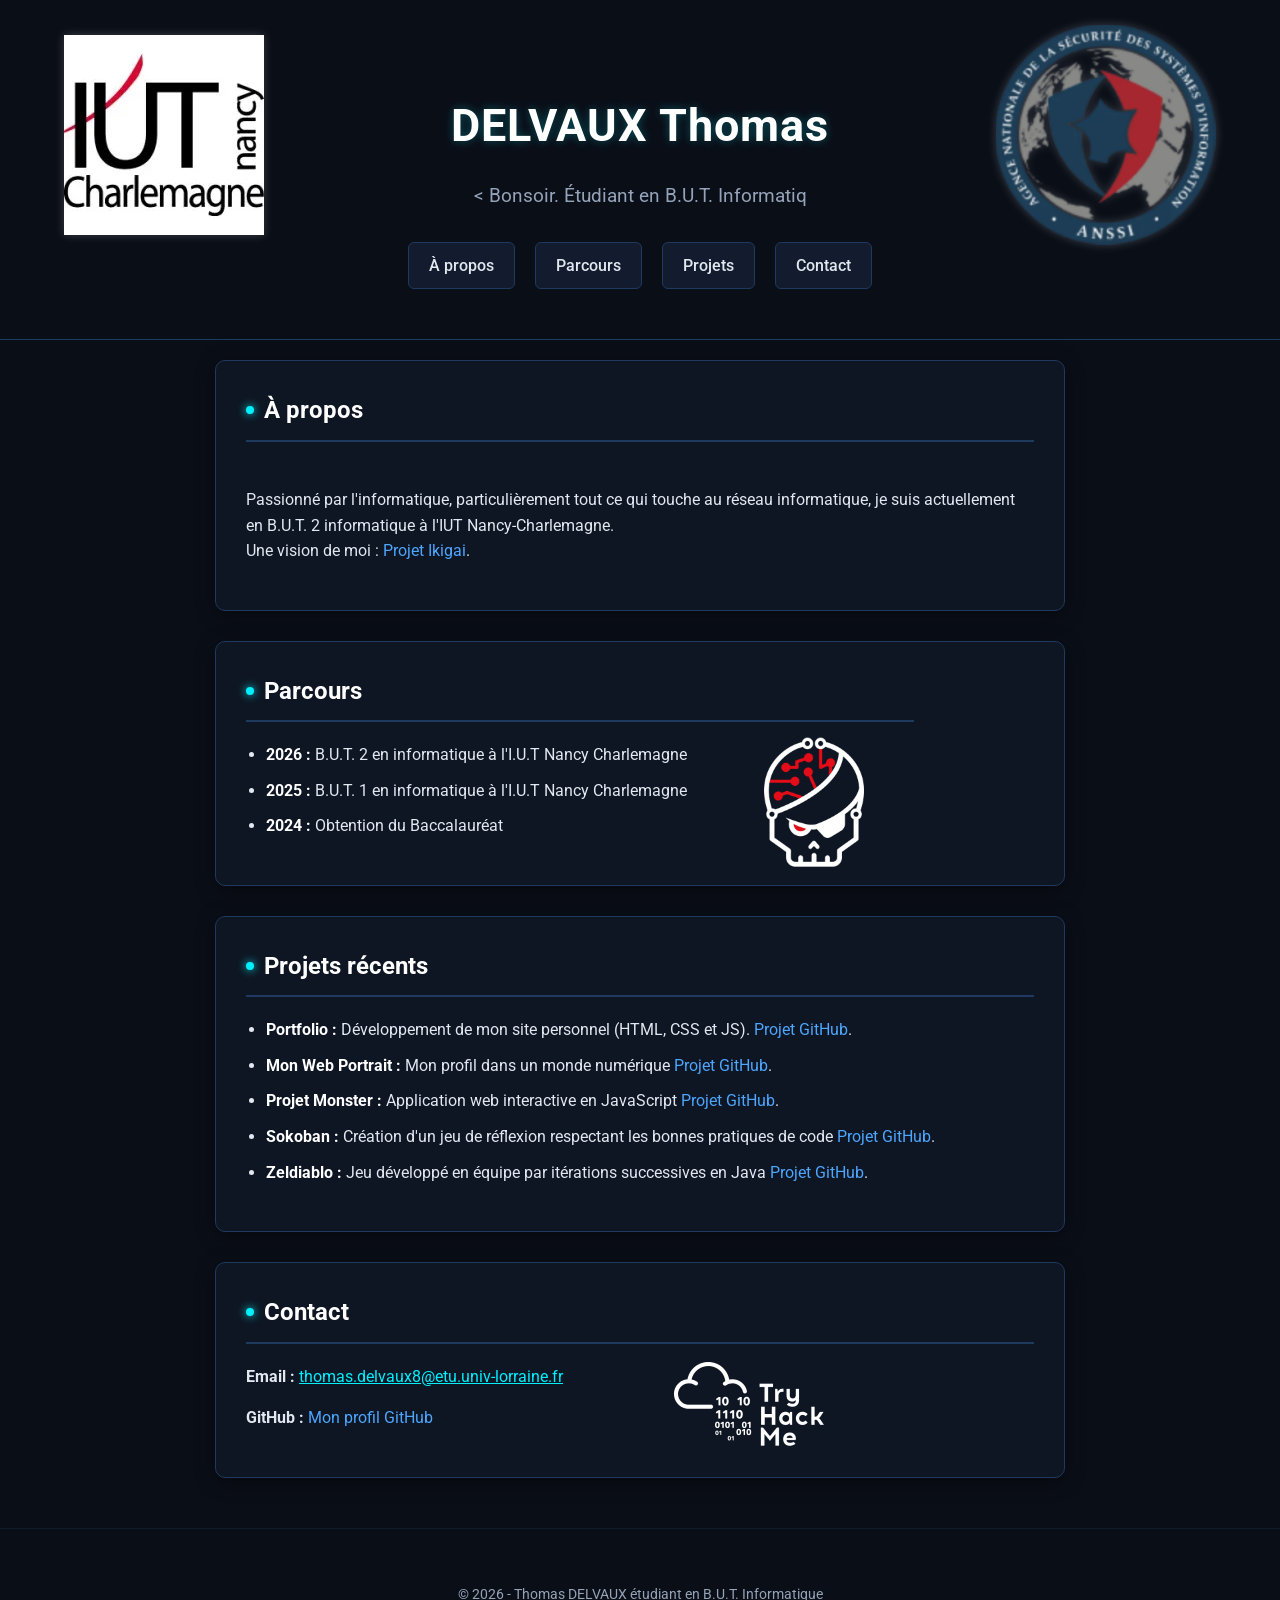
==== index.html @ 8daff40c "Add files via upload" ====
<!doctype html>
<html lang="fr">
<head>
    <meta charset="UTF-8" />
    <meta name="viewport" content="width=device-width, initial-scale=1.0" />
    <title>Portfolio - DELVAUX Thomas</title>
    <link rel="stylesheet" href="css/style.css" />
    <link rel="preconnect" href="https://fonts.googleapis.com" />
    <link rel="preconnect" href="https://fonts.gstatic.com" crossorigin />
    <link
            href="https://fonts.googleapis.com/css2?family=Roboto:wght@300;400;700&display=swap"
            rel="stylesheet"
    />
    <link rel="stylesheet" href="css.css" />
<body>
<header>
    <a href="https://iut-charlemagne.univ-lorraine.fr/informatique/but-informatique/" target="_blank" title="Site officiel de l'I.U.T. Nancy Charlemagne">
        <img src="img_3.png" alt="logo-iut" id="logo-iut" />
    </a>
    <a href="https://cyber.gouv.fr/" target="_blank" title="Site officiel de la cyber-sécurité en France">
        <img src="img_2.png" alt="Logo ANSSI" id="logo-anssi" />
    </a>
    <h1 id="main-title">DELVAUX Thomas</h1>
    <p id="dynamic-greeting">Étudiant en B.U.T. Informatique</p>

    <nav>
        <a href="#propos">À propos</a>
        <a href="#parcours">Parcours</a>
        <a href="#projets">Projets</a>
        <a href="#contact">Contact</a>
    </nav>
</header>

<main>
    <section id="propos">
        <h2>À propos</h2>
        <br>
        Passionné par l'informatique, particulièrement tout ce qui touche au
        réseau informatique, je suis actuellement en B.U.T. 2 informatique à
        l'IUT Nancy-Charlemagne.</br>
        Une vision de moi :
        <a
                href="https://github.com/Zimout2/Ikigai"
                target="_blank"
                style="color: #4da6ff"
        >Projet Ikigai</a
        >.
        </p>
    </section>

    <section id="parcours">
        <a href="https://www.root-me.org/" target="_blank" title="Site officiel d'entrainement sur RootMe">
            <img src="img.png" alt="Logo du site de RootMe" id="logo-parcours" />
        </a>
        <h2>Parcours</h2>
        <ul>
            <li>
                <strong>2026 :</strong> B.U.T. 2 en informatique à l'I.U.T Nancy
                Charlemagne
            </li>
            <li>
                <strong>2025 :</strong> B.U.T. 1 en informatique à l'I.U.T Nancy
                Charlemagne
            </li>
            <li><strong>2024 :</strong> Obtention du Baccalauréat</li>
        </ul>
    </section>

    <section id="projets">
        <h2>Projets récents</h2>
        <ul>
            <li>
                <strong>Portfolio :</strong> Développement de mon site personnel
                (HTML, CSS et JS).
                <a
                        href="https://github.com/Zimout2/Portefolio"
                        target="_blank"
                        style="color: #4da6ff"
                >Projet GitHub</a
                >.
            </li>
            <li>
                <strong>Mon Web Portrait : </strong> Mon profil dans un monde numérique
                <a
                        href="https://github.com/Zimout2/Mon-Web-portrait"
                        target="_blank"
                        style="color: #4da6ff"
                >Projet GitHub</a
                >.
            </li>
            <li>
                <strong>Projet Monster :</strong> Application web interactive en
                JavaScript
                <a
                        href="https://github.com/Zimout2/Projet-Monster"
                        target="_blank"
                        style="color: #4da6ff"
                >Projet GitHub</a
                >.
            </li>
            <li>
                <strong>Sokoban :</strong> Création d'un jeu de réflexion respectant
                les bonnes pratiques de code
                <a
                        href="https://github.com/Zimout2/Sokoban"
                        target="_blank"
                        style="color: #4da6ff"
                >Projet GitHub</a
                >.
            </li>
            <li>
                <strong>Zeldiablo :</strong> Jeu développé en équipe par itérations
                successives en Java
                <a
                        href="https://github.com/KeasCrimson/2026_COO_Zeldiablo_RAPLOUCH"
                        target="_blank"
                        style="color: #4da6ff"
                >Projet GitHub</a
                >.
            </li>
        </ul>
    </section>

    <section id="contact">
        <h2>Contact</h2>
        <a href="https://tryhackme.com/" target="_blank" title="Site officiel d'entrainement de TryHackMe">
            <img src="img_1.png" alt="Logo TryHackMe" id="logo-contact-out" />
        </a>
        <p>
            <strong>Email :</strong>
            <span id="email-text" class="copy-email" title="Cliquer pour copier"
            >thomas.delvaux8@etu.univ-lorraine.fr</span
            ><span id="feedback" class="copy-feedback"
        >Copié dans le presse-papier !</span
        >
        </p>
        <p>
            <strong>GitHub :</strong>
            <a
                    href="https://github.com/Zimout2"
                    target="_blank"
                    style="color: #4da6ff"
            >Mon profil GitHub</a
            >
        </p>
    </section>
</main>

<footer>
    <p>&copy; <span id="year">2026</span> - Thomas DELVAUX étudiant en B.U.T. Informatique</p>
</footer>

<script
    src="js.js">
</script>
</body>
</html>
---- css.css ----
:root {
    --bg-main: #0a0e17;
    --bg-card: rgba(16, 24, 38, 0.85);
    --border-color: #1e3a5f;
    --accent-cyan: #00f0ff;
    --accent-green: #00ff66;
    --text-main: #e2e8f0;
    --text-muted: #94a3b8;
}

body {
    font-family: "Roboto", sans-serif;
    margin: 0;
    padding: 0;
    background-color: var(--bg-main);
    color: var(--text-main);
    line-height: 1.6;
    scroll-behavior: smooth;
}

header {
    text-align: center;
    padding: 60px 20px 20px 20px;
    background: linear-gradient(to bottom, rgba(10, 14, 23, 0.9), rgba(10, 14, 23, 0.6));
    border-bottom: 1px solid var(--border-color);
}

header h1 {
    font-size: 2.8rem;
    color: #ffffff;
    margin-bottom: 10px;
    letter-spacing: 1px;
    text-shadow: 0 0 10px rgba(0, 240, 255, 0.3);
}

header p {
    color: var(--text-muted);
    font-size: 1.2rem;
}

nav {
    display: flex;
    justify-content: center;
    gap: 20px;
    margin: 30px 0;
    flex-wrap: wrap;
}
#logo-iut {
    position: absolute;
    top: 15%;             /* Remonté pour s'aligner avec le texte (H1) */
    left: 5%;             /* Collé à gauche */
    transform: translateY(-50%);
    width: 200px;         /* Ajusté pour équilibrer avec l'ANSSI */
    height: auto;
    z-index: 10;
    filter: drop-shadow(0 0 5px rgba(255, 255, 255, 0.2));
    transition: transform 0.3s, filter 0.3s;
}

#logo-iut:hover {
    transform: translateY(-50%) scale(1.1);
    filter: drop-shadow(0 0 10px #e32636); /* Lueur rouge IUT */
}

/* 2. Logo ANSSI (Aligné à droite) */
#logo-anssi {
    position: absolute;
    top: 15%;             /* MÊME HAUTEUR que le logo IUT */
    right: 5%;            /* Collé à droite */
    transform: translateY(-50%);
    width: 220px;
    height: auto;
    z-index: 10;
    filter: drop-shadow(0 0 5px rgba(255, 255, 255, 0.2));
    transition: transform 0.3s, filter 0.3s;
}

#logo-anssi:hover {
    transform: translateY(-50%) scale(1.1);
    filter: drop-shadow(0 0 10px var(--accent-cyan));
}

#parcours {
    padding-right: 150px;
}

/* Placement du logo complètement à droite de la carte */
#logo-parcours {
    position: absolute;
    top: 66%;
    right: 200px;
    transform: translateY(-50%);
    width: 100px;
    height: auto;
    transition: transform 0.3s, filter 0.3s;
}

#logo-parcours:hover {
    transform: translateY(-50%) scale(1.1);
    filter: drop-shadow(0 0 15px #ff0000);
}

nav a {
    color: var(--text-main);
    text-decoration: none;
    background-color: #131c2e;
    padding: 10px 20px;
    border-radius: 6px;
    border: 1px solid var(--border-color);
    font-weight: 500;
    transition: all 0.3s ease;
}

nav a:hover {
    background-color: #1b2a47;
    border-color: var(--accent-cyan);
    color: var(--accent-cyan);
    box-shadow: 0 0 15px rgba(0, 240, 255, 0.2);
    transform: translateY(-2px);
}

main {
    max-width: 850px;
    margin: 0 auto;
    padding: 20px;
}

section {
    background-color: var(--bg-card);
    backdrop-filter: blur(8px);
    margin-bottom: 30px;
    padding: 30px;
    border-radius: 10px;
    border: 1px solid var(--border-color);
    box-shadow: 0 4px 20px rgba(0, 0, 0, 0.4);

    /* Gestion de l'animation d'apparition */
    opacity: 0;
    transform: translateY(20px);
    transition: opacity 0.6s ease-out, transform 0.6s ease-out, border-color 0.3s ease, box-shadow 0.3s ease;
}

/* Effet au survol des sections */
section:hover {
    border-color: rgba(0, 240, 255, 0.4);
    box-shadow: 0 6px 25px rgba(0, 240, 255, 0.1);
}

/* Classe ajoutée par le JS pour l'apparition au défilement */
section.visible {
    opacity: 1;
    transform: translateY(0);
}

section h2 {
    margin-top: 0;
    color: #ffffff;
    border-bottom: 2px solid var(--border-color);
    padding-bottom: 10px;
    font-size: 1.5rem;
    display: flex;
    align-items: center;
    gap: 10px;
}

/* Petit indicateur lumineux devant les titres de section */
section h2::before {
    content: "";
    display: inline-block;
    width: 8px;
    height: 8px;
    background-color: var(--accent-cyan);
    border-radius: 50%;
    box-shadow: 0 0 8px var(--accent-cyan);
}

ul {
    padding-left: 20px;
}

ul li {
    margin-bottom: 10px;
}

ul li strong {
    color: #ffffff;
}

#logo-contact-out {
    position: absolute;
    top: 66%;
    right: 240px;
    transform: translateY(-50%);
    width: 150px;
    height: auto;
    transition: transform 0.3s, opacity 0.3s, filter 0.3s;
}

#logo-contact-out:hover {
    opacity: 1;
    transform: translateY(-50%) scale(1.1);
    filter: drop-shadow(0 0 15px rgba(255, 255, 255, 0.8));
}

/* --- Protection pour les petits écrans (tablettes / mobiles) --- */
/* Si l'écran est trop petit, le logo risque de dépasser de la page.
   Ce code le rentrera à l'intérieur ou le cachera proprement. */
@media (max-width: 1100px) {
    #logo-contact-out {
        position: static;     /* Remet le logo dans le flux normal */
        display: block;
        margin: 20px auto;
        transform: none;
    }
    #logo-contact-out:hover {
        transform: scale(1.1);
    }
}

footer {
    text-align: center;
    padding: 40px;
    color: var(--text-muted);
    font-size: 0.9rem;
    border-top: 1px solid rgba(30, 58, 95, 0.3);
}

.copy-email {
    cursor: pointer;
    color: var(--accent-cyan);
    text-decoration: underline;
    transition: color 0.2s;
}

.copy-email:hover {
    color: #4da6ff;
}

.copy-feedback {
    font-size: 0.85rem;
    color: var(--accent-green);
    margin-left: 10px;
    display: inline-block;
    opacity: 0;
    transition: opacity 0.3s;
    font-weight: bold;
    text-shadow: 0 0 8px rgba(0, 255, 102, 0.4);
}

.copy-feedback.show {
    opacity: 1;
}

/* --- Liens dans le contenu --- */
main a {
    color: var(--accent-cyan);
    text-decoration: none;
    transition: color 0.2s;
}

footer .footer-content {
    display: flex;
    flex-direction: column;
    align-items: center;
    gap: 15px; /* Espace entre le texte et le logo */
}
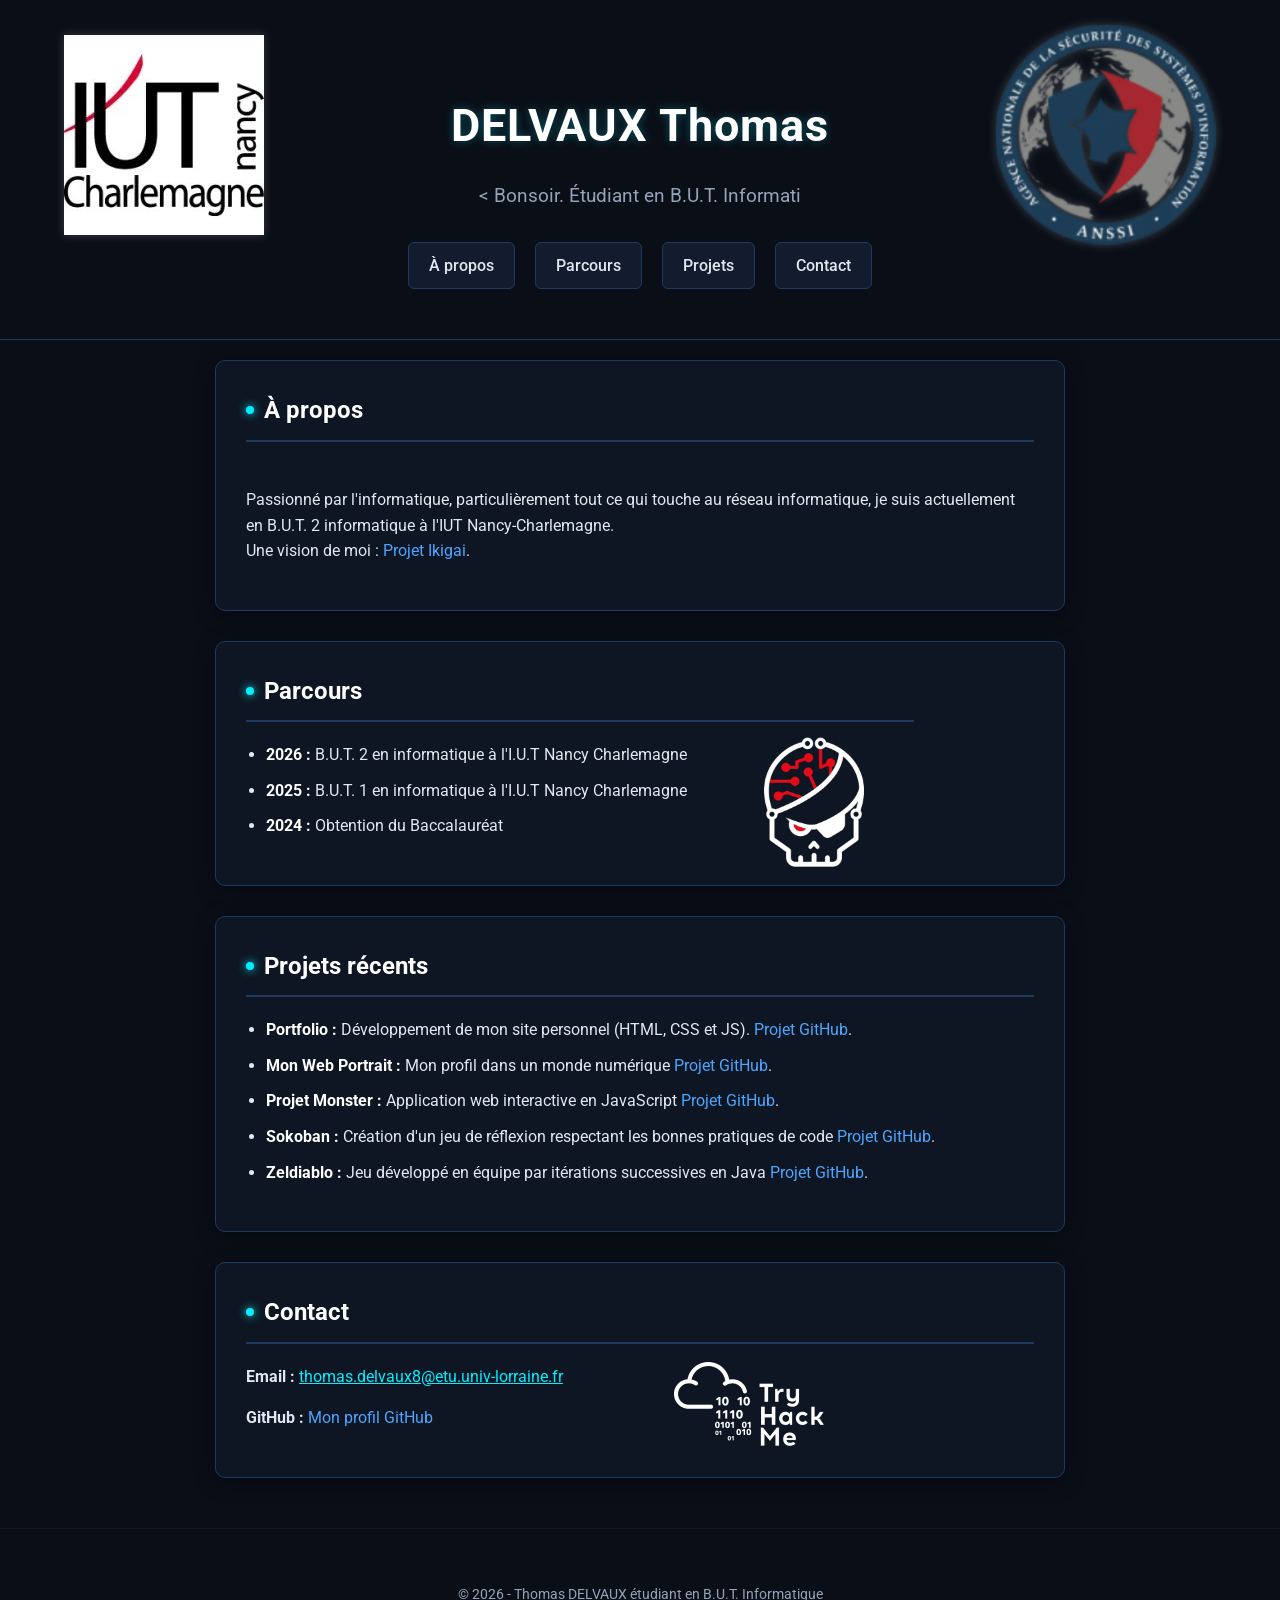
==== commit 1bd9822a: "Update index.html" ====
--- a/index.html
+++ b/index.html
@@ -4,7 +4,7 @@
     <meta charset="UTF-8" />
     <meta name="viewport" content="width=device-width, initial-scale=1.0" />
     <title>Portfolio - DELVAUX Thomas</title>
-    <link rel="stylesheet" href="css/style.css" />
+    <link rel="stylesheet" href="css.css" />
     <link rel="preconnect" href="https://fonts.googleapis.com" />
     <link rel="preconnect" href="https://fonts.gstatic.com" crossorigin />
     <link
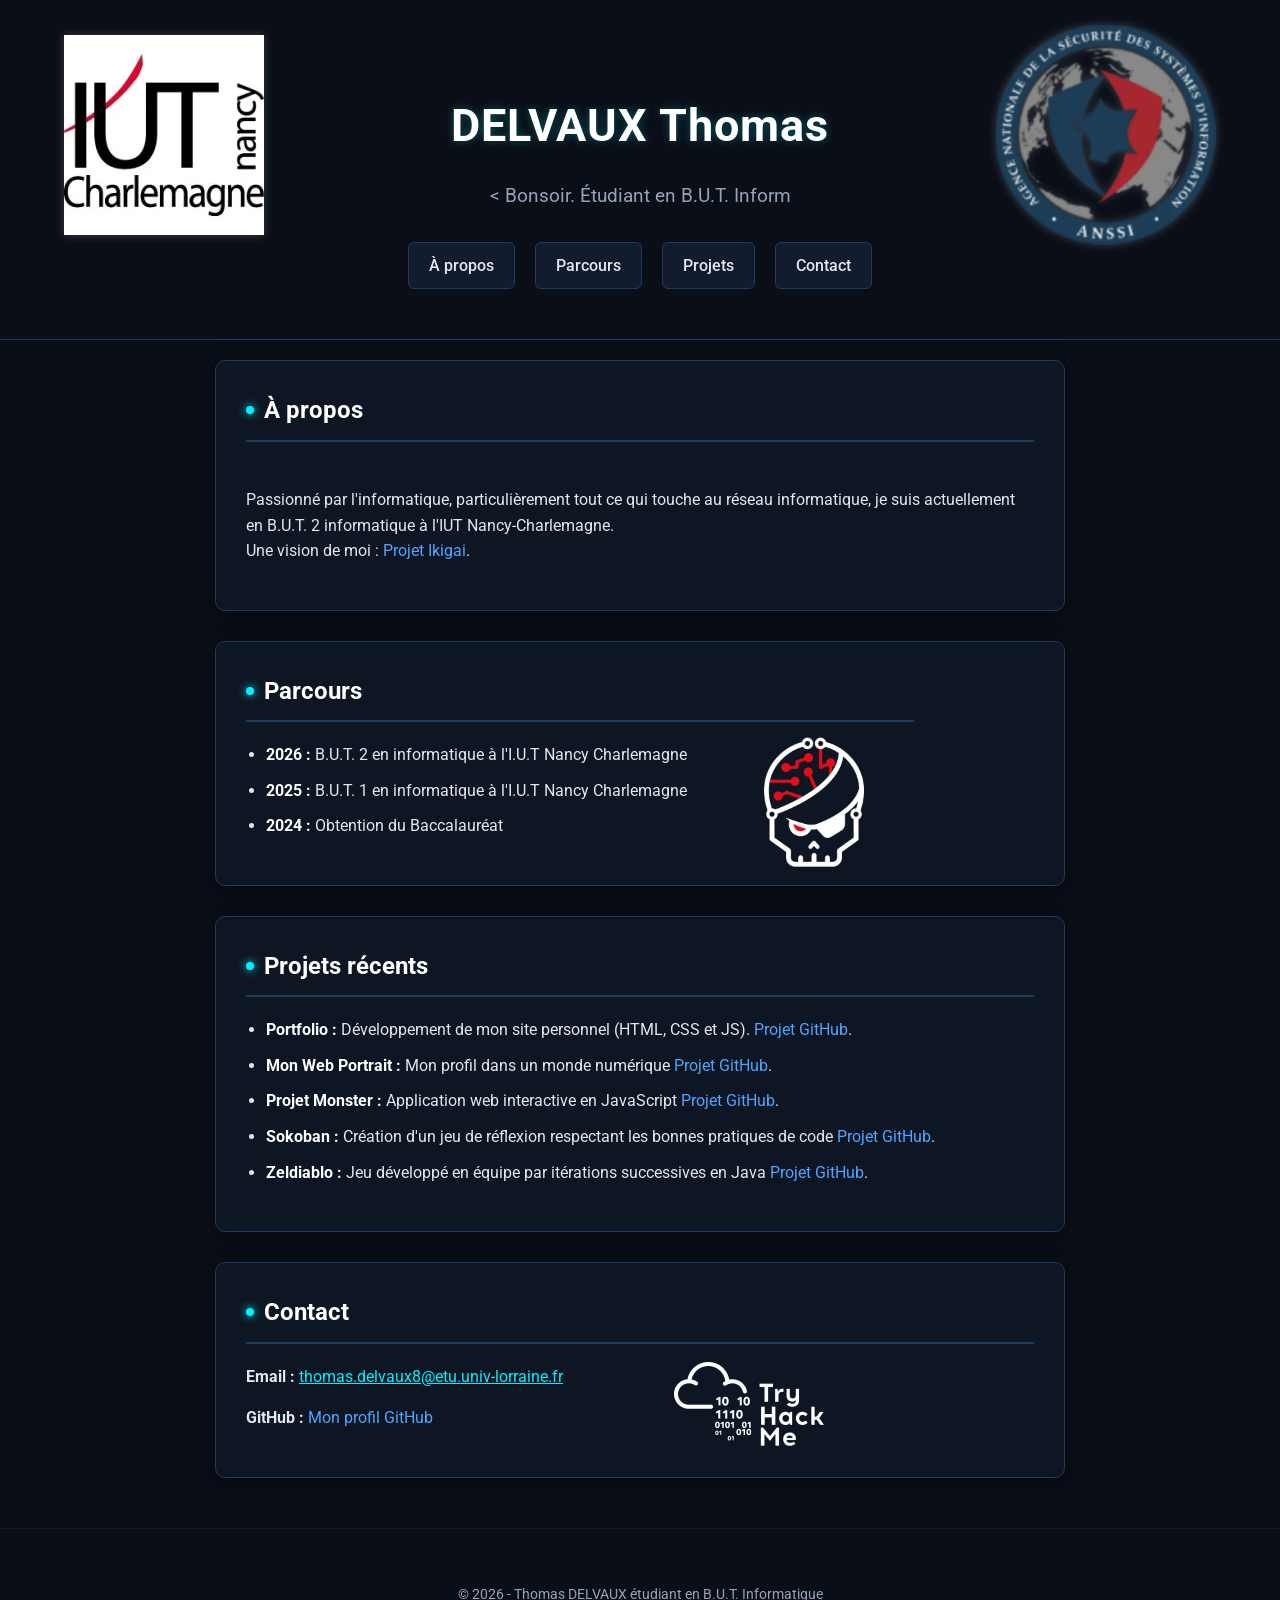
==== commit 6282e18a: "Update index.html" ====
--- a/index.html
+++ b/index.html
@@ -11,7 +11,7 @@
             href="https://fonts.googleapis.com/css2?family=Roboto:wght@300;400;700&display=swap"
             rel="stylesheet"
     />
-    <link rel="stylesheet" href="css.css" />
+</head>
 <body>
 <header>
     <a href="https://iut-charlemagne.univ-lorraine.fr/informatique/but-informatique/" target="_blank" title="Site officiel de l'I.U.T. Nancy Charlemagne">
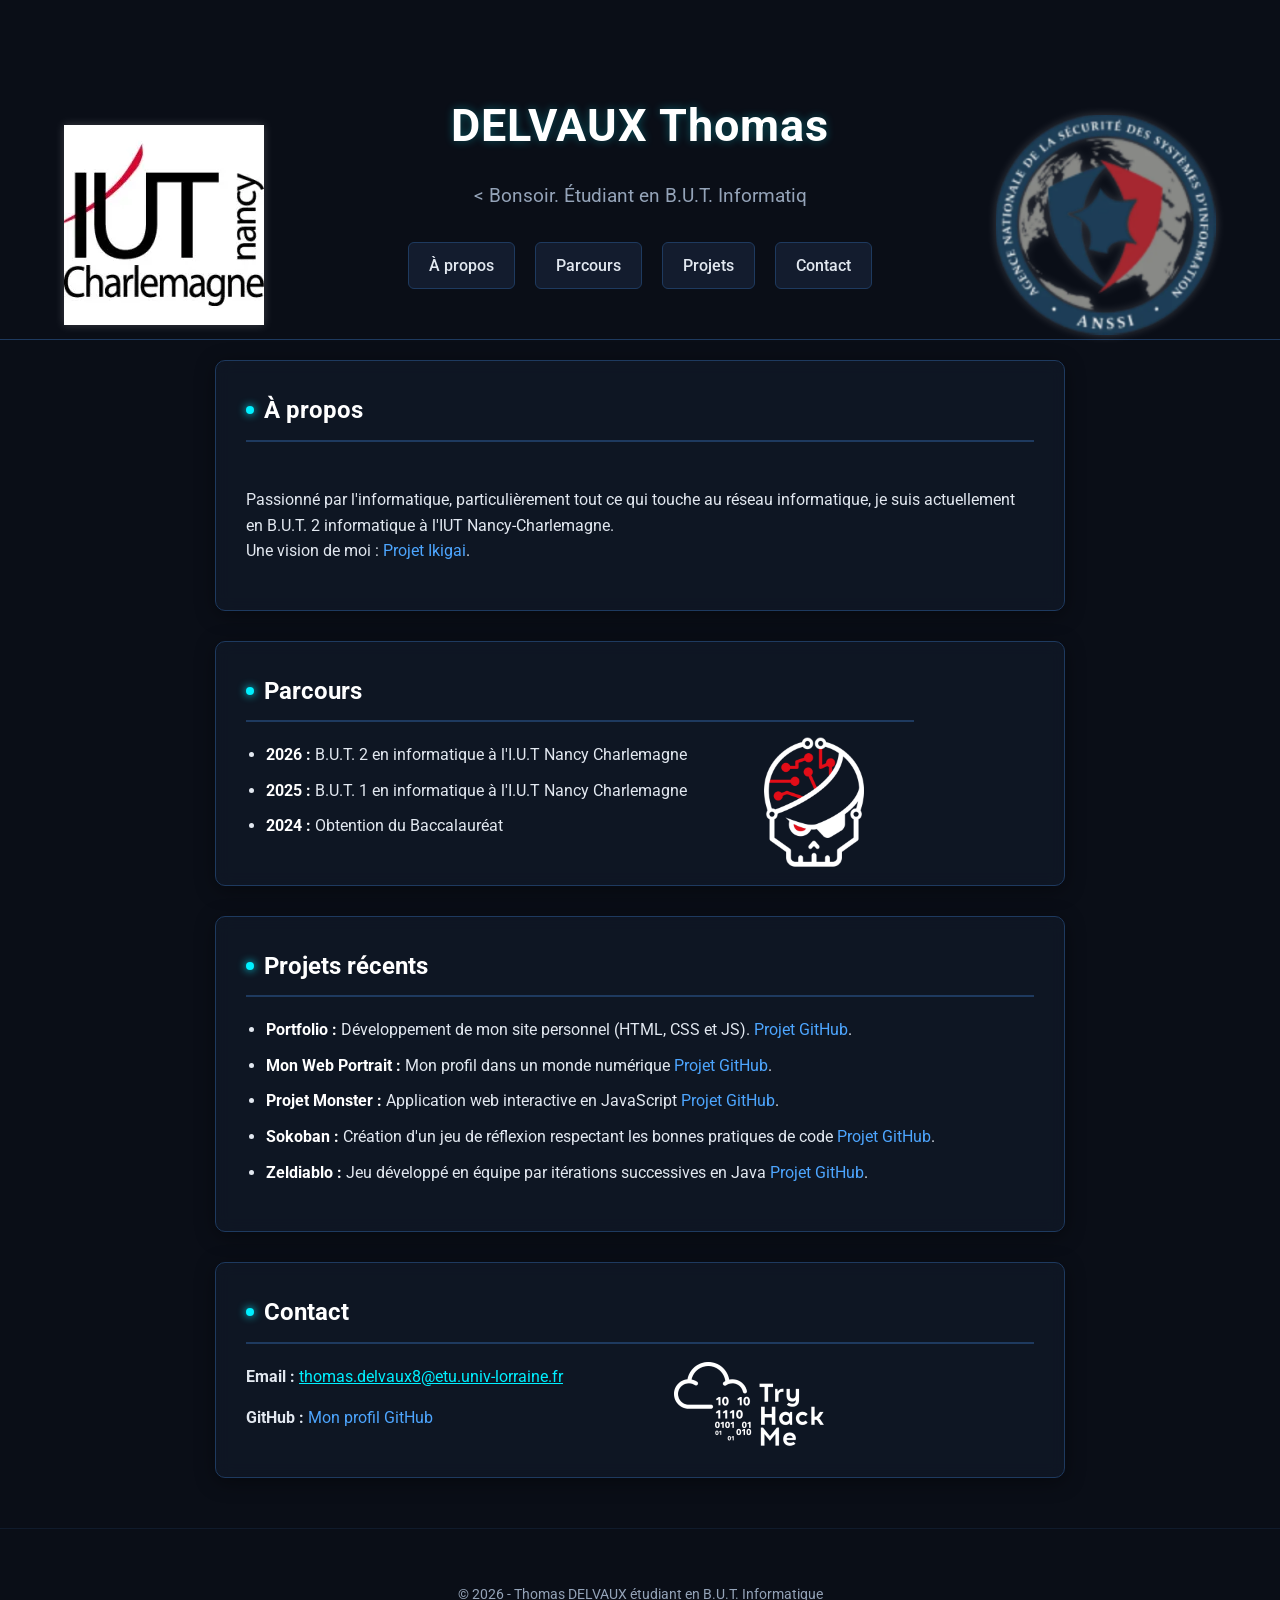
==== commit 37b63e83: "Update index.html" ====
--- a/index.html
+++ b/index.html
@@ -40,7 +40,7 @@
         l'IUT Nancy-Charlemagne.</br>
         Une vision de moi :
         <a
-                href="https://github.com/Zimout2/Ikigai"
+                href="https://zimout2.github.io/Ikigai/"
                 target="_blank"
                 style="color: #4da6ff"
         >Projet Ikigai</a
--- a/css.css
+++ b/css.css
@@ -47,7 +47,7 @@
 }
 #logo-iut {
     position: absolute;
-    top: 15%;             /* Remonté pour s'aligner avec le texte (H1) */
+    top: 25%;             /* Remonté pour s'aligner avec le texte (H1) */
     left: 5%;             /* Collé à gauche */
     transform: translateY(-50%);
     width: 200px;         /* Ajusté pour équilibrer avec l'ANSSI */
@@ -65,7 +65,7 @@
 /* 2. Logo ANSSI (Aligné à droite) */
 #logo-anssi {
     position: absolute;
-    top: 15%;             /* MÊME HAUTEUR que le logo IUT */
+    top: 25%;             /* MÊME HAUTEUR que le logo IUT */
     right: 5%;            /* Collé à droite */
     transform: translateY(-50%);
     width: 220px;
@@ -263,4 +263,4 @@
     flex-direction: column;
     align-items: center;
     gap: 15px; /* Espace entre le texte et le logo */
-}+}
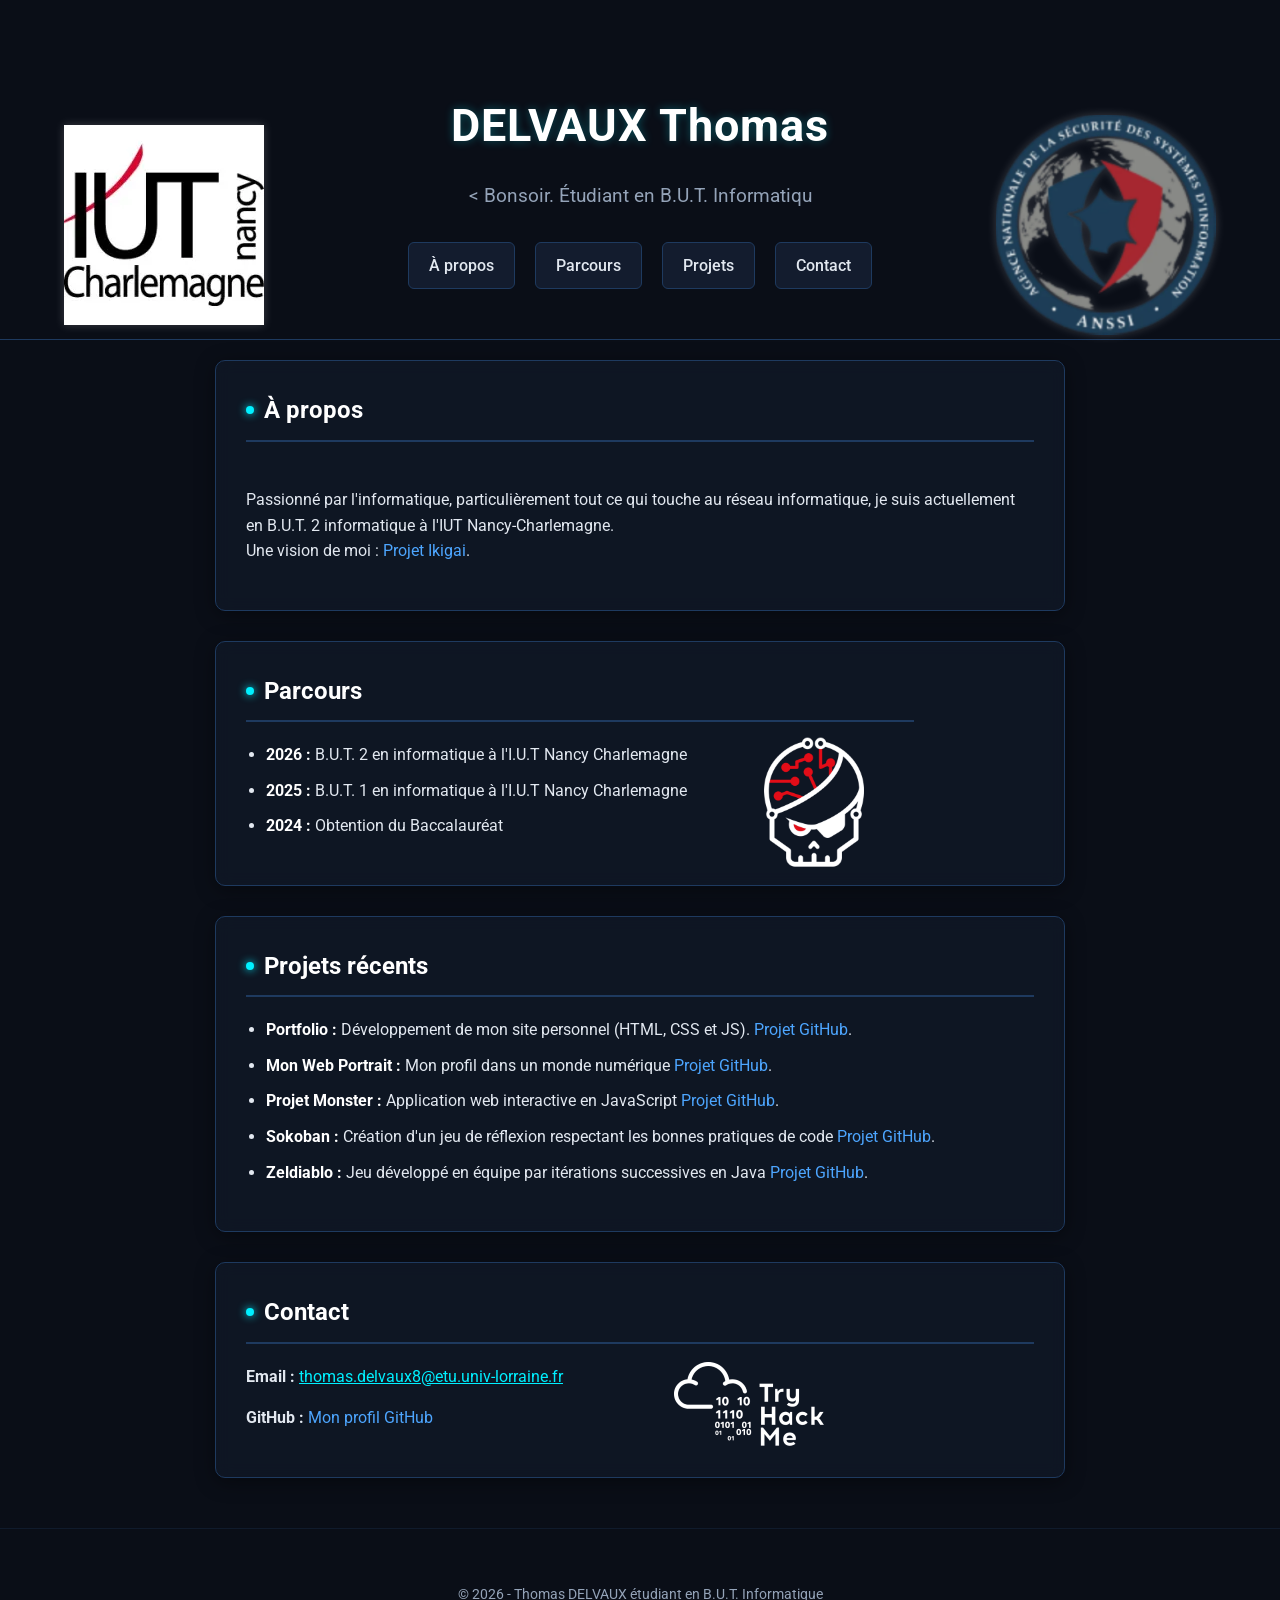
==== commit b96b59fb: "Update index.html" ====
--- a/index.html
+++ b/index.html
@@ -82,7 +82,7 @@
             <li>
                 <strong>Mon Web Portrait : </strong> Mon profil dans un monde numérique
                 <a
-                        href="https://github.com/Zimout2/Mon-Web-portrait"
+                        href="https://zimout2.github.io/Mon_Web_portrait/"
                         target="_blank"
                         style="color: #4da6ff"
                 >Projet GitHub</a
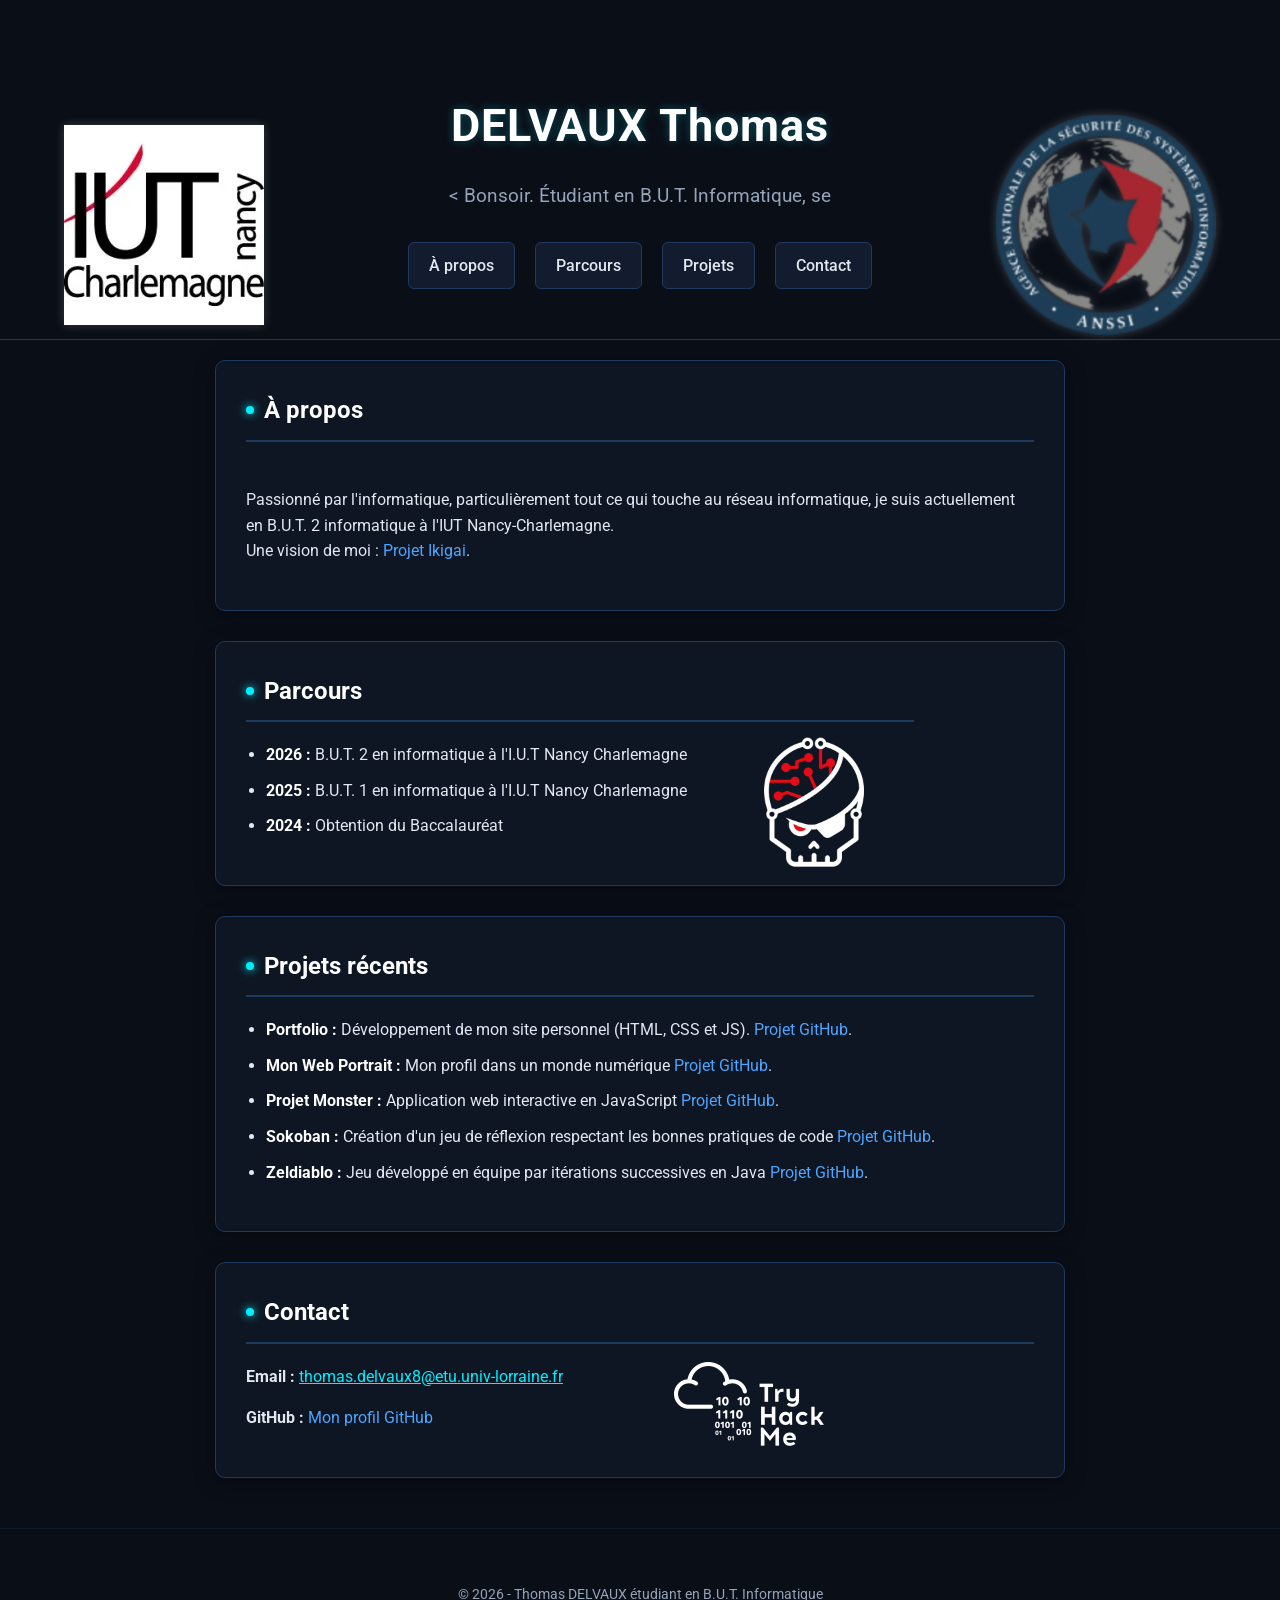
==== commit ca7a89ad: "Update index.html" ====
--- a/index.html
+++ b/index.html
@@ -92,7 +92,7 @@
                 <strong>Projet Monster :</strong> Application web interactive en
                 JavaScript
                 <a
-                        href="https://github.com/Zimout2/Projet-Monster"
+                        href="https://zimout2.github.io/Projet_Monster/"
                         target="_blank"
                         style="color: #4da6ff"
                 >Projet GitHub</a
